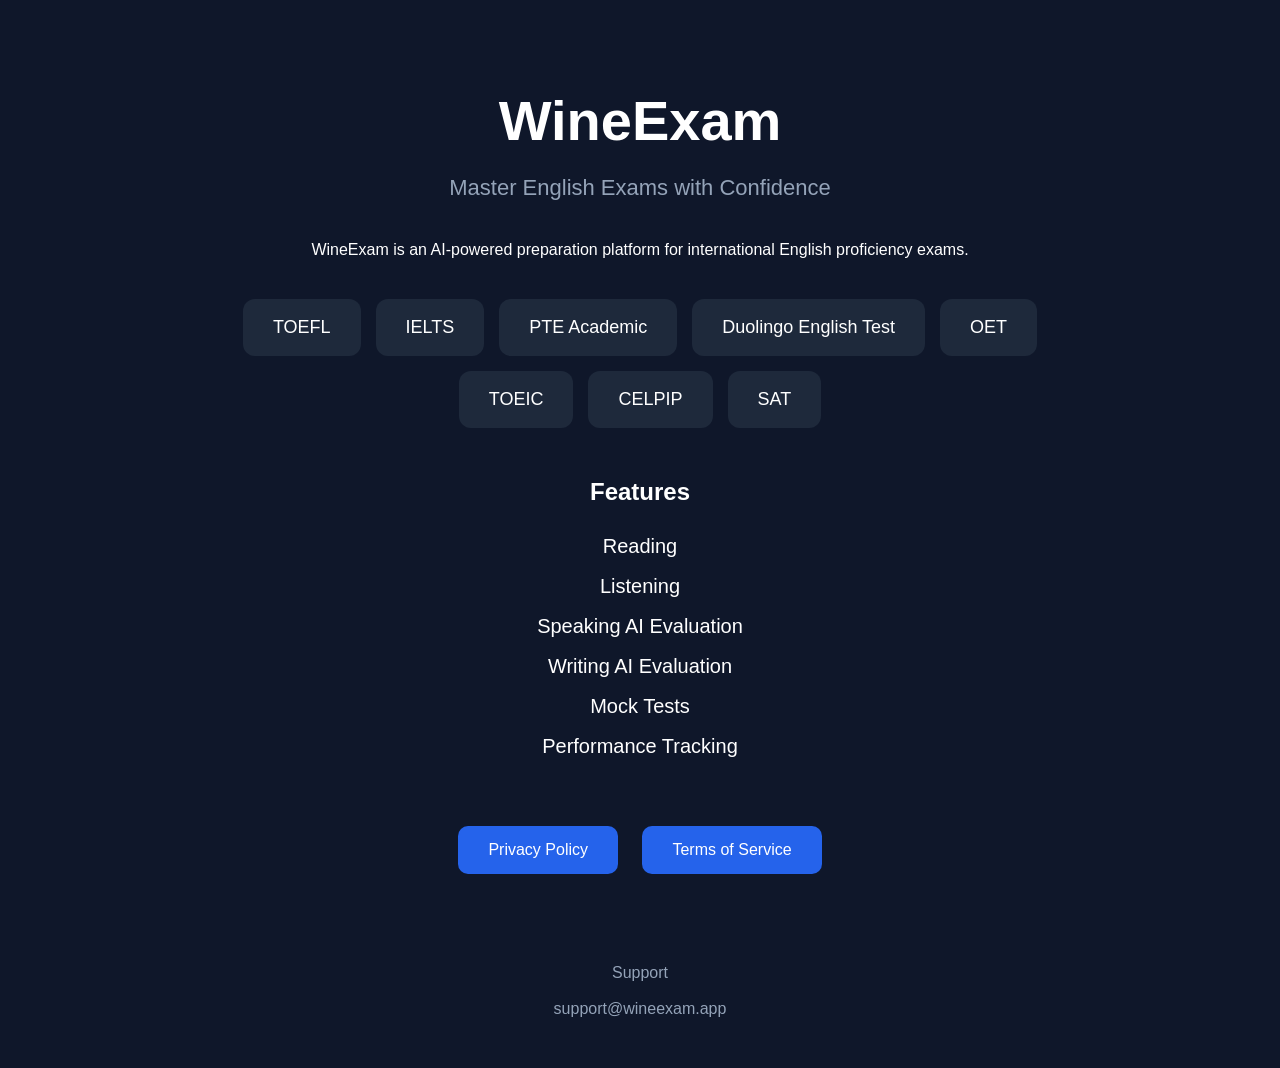
==== index.html @ 4e52d413 "Add WineExam website Add WineExam website" ====
<!DOCTYPE html>
<html lang="en">

<head>

<meta charset="UTF-8">
<meta name="viewport" content="width=device-width, initial-scale=1.0">

<title>WineExam</title>

<link rel="stylesheet" href="style.css">

</head>

<body>

<div class="container">

<h1>WineExam</h1>

<p class="subtitle">
Master English Exams with Confidence
</p>

<p>

WineExam is an AI-powered preparation platform for international English proficiency exams.

</p>

<div class="cards">

<div class="card">TOEFL</div>

<div class="card">IELTS</div>

<div class="card">PTE Academic</div>

<div class="card">Duolingo English Test</div>

<div class="card">OET</div>

<div class="card">TOEIC</div>

<div class="card">CELPIP</div>

<div class="card">SAT</div>

</div>

<h2>Features</h2>

<ul>

<li>Reading</li>

<li>Listening</li>

<li>Speaking AI Evaluation</li>

<li>Writing AI Evaluation</li>

<li>Mock Tests</li>

<li>Performance Tracking</li>

</ul>

<div class="buttons">

<a href="privacy.html">Privacy Policy</a>

<a href="terms.html">Terms of Service</a>

</div>

<footer>

Support

<br><br>

support@wineexam.app

</footer>

</div>

</body>

</html>
---- style.css ----
body{

background:#0f172a;

color:white;

font-family:Arial,sans-serif;

margin:0;

}

.container{

max-width:900px;

margin:auto;

padding:50px;

text-align:center;

}

h1{

font-size:56px;

margin-bottom:10px;

}

.subtitle{

font-size:22px;

color:#94a3b8;

margin-bottom:40px;

}

.cards{

display:flex;

flex-wrap:wrap;

justify-content:center;

gap:15px;

margin-top:40px;

margin-bottom:50px;

}

.card{

background:#1e293b;

padding:18px 30px;

border-radius:12px;

font-size:18px;

}

ul{

list-style:none;

padding:0;

font-size:20px;

line-height:2;

}

.buttons{

margin-top:50px;

}

.buttons a{

background:#2563eb;

padding:15px 30px;

border-radius:10px;

text-decoration:none;

color:white;

margin:10px;

display:inline-block;

}

footer{

margin-top:80px;

color:#94a3b8;

}
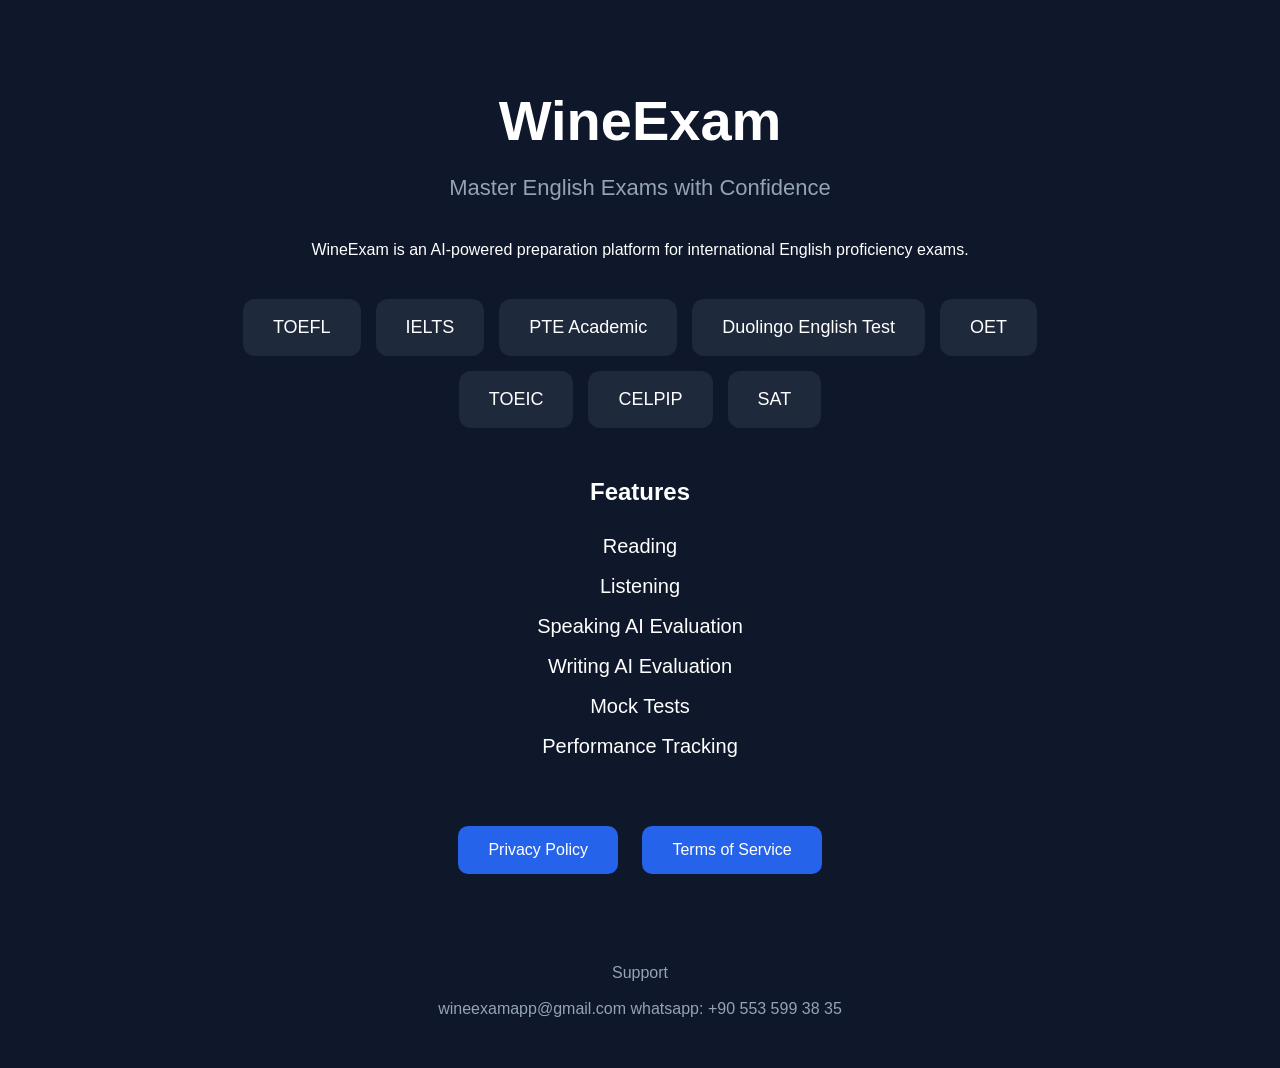
==== commit b9f71f00: "index mail ve tel eklendi" ====
--- a/index.html
+++ b/index.html
@@ -80,7 +80,8 @@
 
 <br><br>
 
-support@wineexam.app
+wineexamapp@gmail.com
+whatsapp: +90 553 599 38 35
 
 </footer>
 
